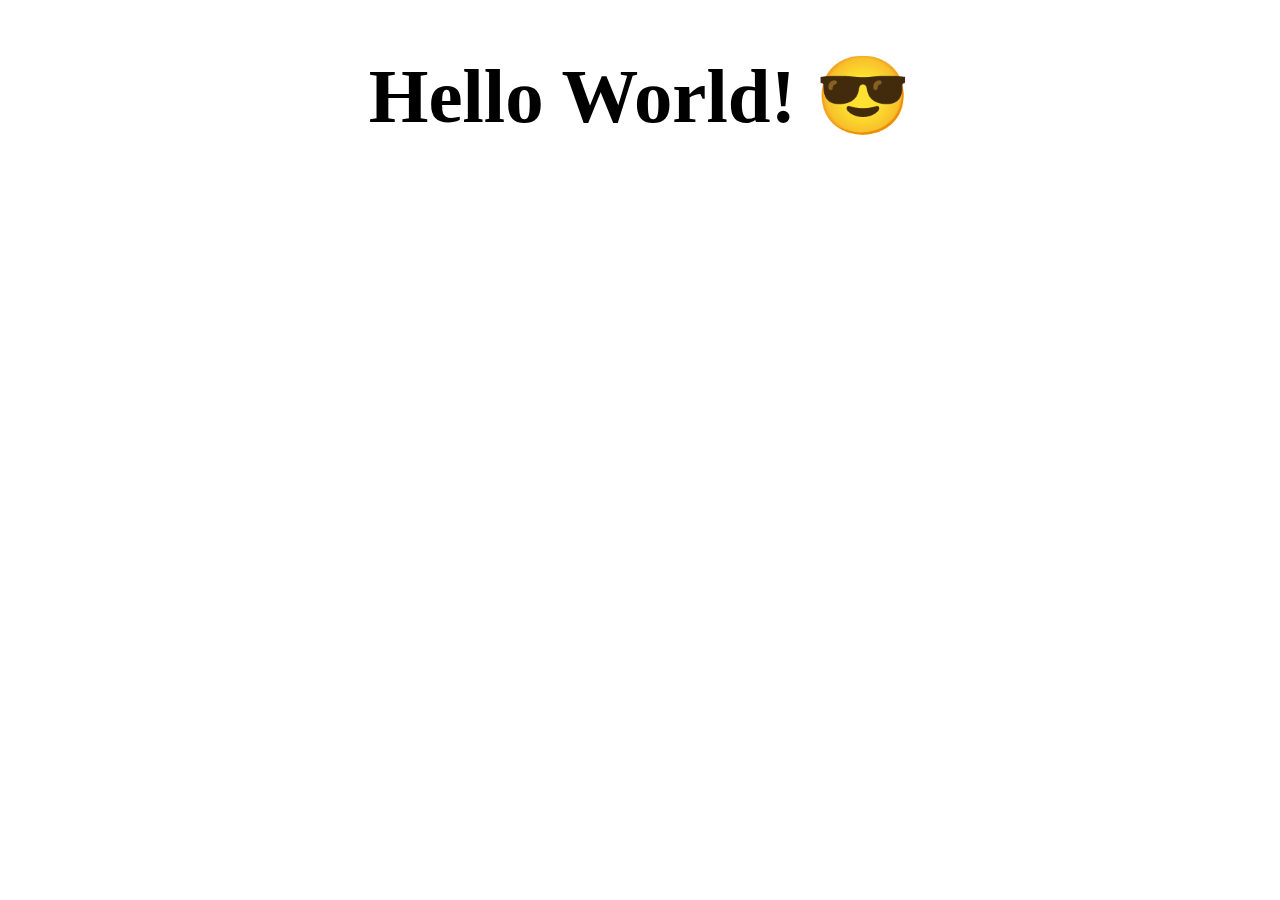
==== index.html @ 34f6e418 "upd:Read me file" ====
<!DOCTYPE html>
<html lang="en">
<head>
    <meta charset="UTF-8">
    <meta name="viewport" content="width=device-width, initial-scale=1.0">
    <title>Mian Menu - ADSO2847431</title>
    <style>
        h1 {
            text-align: center;
            zoom: 2.4;
        }
    </style>
</head>
<body>
    <h1>Hello World! 😎</h1>
</body>
</html>
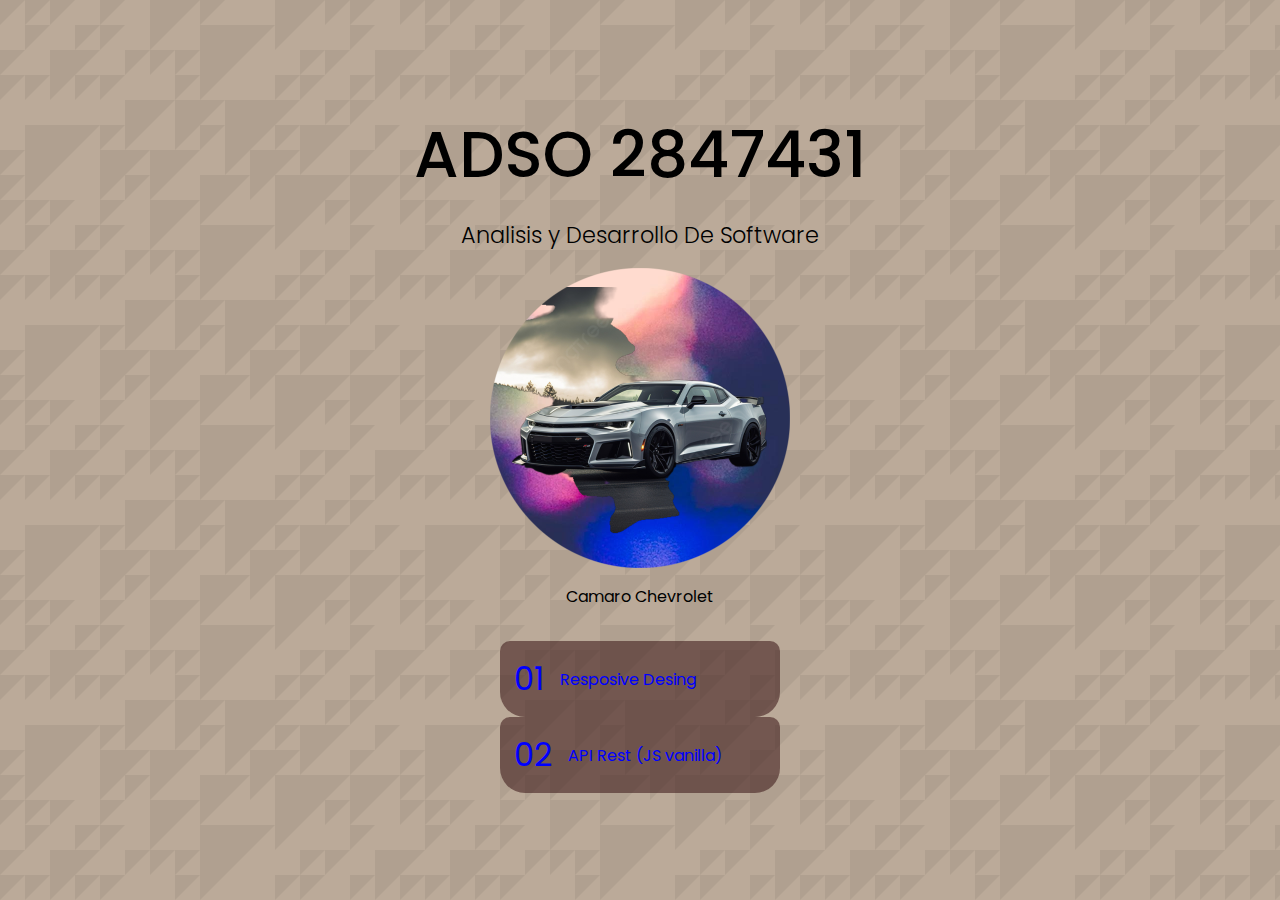
==== commit daa7d79f: "update: index file" ====
--- a/index.html
+++ b/index.html
@@ -3,15 +3,33 @@
 <head>
     <meta charset="UTF-8">
     <meta name="viewport" content="width=device-width, initial-scale=1.0">
-    <title>Mian Menu - ADSO2847431</title>
-    <style>
-        h1 {
-            text-align: center;
-            zoom: 2.4;
-        }
-    </style>
+    <link rel="stylesheet" href="css/master.css">
+    <title>Main Menu - ADSO 2847431</title>
+    
 </head>
-<body>
-    <h1>Hello World! 😎</h1>
+<body class="menu">
+   
+   <!--main>(header>h1+h2)+(menu>a*5)--> 
+
+    <main>
+        <header>
+            <h1>ADSO 2847431</h1>
+            <H2>Analisis y Desarrollo De Software</H2>
+           <img src="imagenes/profile-pic (2).png" width="300px">
+            <h3>Camaro Chevrolet</h3>
+        </header>
+
+        <menu>
+            <a href="#">
+                <span>01</span>
+                Resposive Desing
+            </a>
+
+            <a href="#">
+                <span>02</span>
+                API Rest (JS vanilla)
+            </a>
+        </menu>
+    </main>
 </body>
 </html>--- a/css/master.css
+++ b/css/master.css
@@ -0,0 +1,148 @@
+/* - - - - - - - - - - - - */
+/* F O N T S */
+/* - - - - - - - - - - - - */
+@import url('https://fonts.googleapis.com/css2?family=Poppins:wght@100;200;300;400;500;600;700;800;900&display=swap');
+
+
+
+/* - - - - - - - - - - - - */
+/* V A R I A B L E S */
+/* - - - - - - - - - - - - */
+:root{
+    --color-pri: #0f0;
+    --color-sec: #00f;
+    --ffamily: Poppins, sans-serif;
+}
+
+/* - - - - - - - - - - - - */
+/* R E S E T */
+/* - - - - - - - - - - - - */
+*, *::before, *::after{
+    box-sizing: border-box; 
+}
+
+*{
+    margin: 0; 
+    padding: 0; 
+}
+
+ul[role='list'], ol[role='list']{
+    list-style: none; 
+}
+
+html:focus-within{
+    scroll-behavior: smooth; 
+}
+
+a:not([class]){
+    text-decoration-skip-ink: auto; 
+}
+
+img, picture, svg, video, canvas{
+    max-width: 100%;
+    height: auto; 
+    vertical-align: middle; 
+    font-style: italic; 
+    background-repeat: no-repeat; 
+    background-size: cover;
+}
+
+input, button, textarea, select{
+    font: inherit; 
+}
+
+@media (prefers-reduced-motion: reduce){
+    html:focus-within {
+        scroll-behavior: auto;
+    }
+    *, *::before, *::after {
+        animation-duration: 0.01ms !important;
+        animation-iteration-count: 1 !important;
+        transition-duration: 0.01ms !important;
+        scroll-behavior: auto !important;
+        transition: none;
+    }
+}
+
+body, html{
+    height: 100%; 
+    scroll-behavior: smooth; 
+}
+
+
+/* - - - - - - - - - - - - */
+/* G E N E R A L */
+/* - - - - - - - - - - - - */
+body{
+    font-family: var(--ffamily);
+    display: flex;
+    justify-content: center;
+    align-items: center;
+    min-height: 100vh;
+}
+
+main{
+    display: flex;
+    flex-direction: column;
+    justify-content: center;
+    align-items: center;
+    gap: 2rem;
+    header{
+        display: flex;
+        flex-direction: column;
+        align-items: center;
+        justify-content: center;
+        gap: 1rem;
+        h1{
+            font-size: 4rem;
+            font-weight: 500;
+            text-align: center;
+        }
+        h2{
+            font-size: 1.4rem;
+            font-weight: 300;
+            text-align: center;
+        }
+        h3 {font-size: 1rem;
+            font-weight: 400;
+
+    }
+    
+
+
+    }
+    menu{
+        display:flex;
+        flex-direction:column;
+        align-items: center;
+        gap: 1.2rem;
+        a:is(:link, :visited){
+            border-radius: 10px 10px 25px 25px;
+            background-color: rgba(66, 31, 31, 0.6);
+            color: var(--color-sec);
+            display: flex;
+            align-items: center;            
+            gap: 1rem;
+            text-decoration: none;
+            padding: 14px;
+            transition: all 0.4 ease-in-out;
+            width: 280px;
+            span {
+                font-size: 2rem;
+            }
+        }
+        a:is(hover){
+            background-color: white;
+            transform: scale(1.02) translate(4px);
+
+        }
+       }
+}
+
+/* - - - - - - - - - - - - */
+/* M A I N M E N U */
+/* - - - - - - - - - - - - */
+body.menu {
+    background-color: #bbaa99;
+background-image: url("data:image/svg+xml,%3Csvg xmlns='http://www.w3.org/2000/svg' width='400' height='200' viewBox='0 0 160 80'%3E%3Cg fill='%23B0A090' %3E%3Cpolygon points='0 10 0 0 10 0'/%3E%3Cpolygon points='0 40 0 30 10 30'/%3E%3Cpolygon points='0 30 0 20 10 20'/%3E%3Cpolygon points='0 70 0 60 10 60'/%3E%3Cpolygon points='0 80 0 70 10 70'/%3E%3Cpolygon points='50 80 50 70 60 70'/%3E%3Cpolygon points='10 20 10 10 20 10'/%3E%3Cpolygon points='10 40 10 30 20 30'/%3E%3Cpolygon points='20 10 20 0 30 0'/%3E%3Cpolygon points='10 10 10 0 20 0'/%3E%3Cpolygon points='30 20 30 10 40 10'/%3E%3Cpolygon points='20 20 20 40 40 20'/%3E%3Cpolygon points='40 10 40 0 50 0'/%3E%3Cpolygon points='40 20 40 10 50 10'/%3E%3Cpolygon points='40 40 40 30 50 30'/%3E%3Cpolygon points='30 40 30 30 40 30'/%3E%3Cpolygon points='40 60 40 50 50 50'/%3E%3Cpolygon points='50 30 50 20 60 20'/%3E%3Cpolygon points='40 60 40 80 60 60'/%3E%3Cpolygon points='50 40 50 60 70 40'/%3E%3Cpolygon points='60 0 60 20 80 0'/%3E%3Cpolygon points='70 30 70 20 80 20'/%3E%3Cpolygon points='70 40 70 30 80 30'/%3E%3Cpolygon points='60 60 60 80 80 60'/%3E%3Cpolygon points='80 10 80 0 90 0'/%3E%3Cpolygon points='70 40 70 60 90 40'/%3E%3Cpolygon points='80 60 80 50 90 50'/%3E%3Cpolygon points='60 30 60 20 70 20'/%3E%3Cpolygon points='80 70 80 80 90 80 100 70'/%3E%3Cpolygon points='80 10 80 40 110 10'/%3E%3Cpolygon points='110 40 110 30 120 30'/%3E%3Cpolygon points='90 40 90 70 120 40'/%3E%3Cpolygon points='10 50 10 80 40 50'/%3E%3Cpolygon points='110 60 110 50 120 50'/%3E%3Cpolygon points='100 60 100 80 120 60'/%3E%3Cpolygon points='110 0 110 20 130 0'/%3E%3Cpolygon points='120 30 120 20 130 20'/%3E%3Cpolygon points='130 10 130 0 140 0'/%3E%3Cpolygon points='130 30 130 20 140 20'/%3E%3Cpolygon points='120 40 120 30 130 30'/%3E%3Cpolygon points='130 50 130 40 140 40'/%3E%3Cpolygon points='120 50 120 70 140 50'/%3E%3Cpolygon points='110 70 110 80 130 80 140 70'/%3E%3Cpolygon points='140 10 140 0 150 0'/%3E%3Cpolygon points='140 20 140 10 150 10'/%3E%3Cpolygon points='140 40 140 30 150 30'/%3E%3Cpolygon points='140 50 140 40 150 40'/%3E%3Cpolygon points='140 70 140 60 150 60'/%3E%3Cpolygon points='150 20 150 40 160 30 160 20'/%3E%3Cpolygon points='150 60 150 50 160 50'/%3E%3Cpolygon points='140 70 140 80 150 80 160 70'/%3E%3C/g%3E%3C/svg%3E");
+}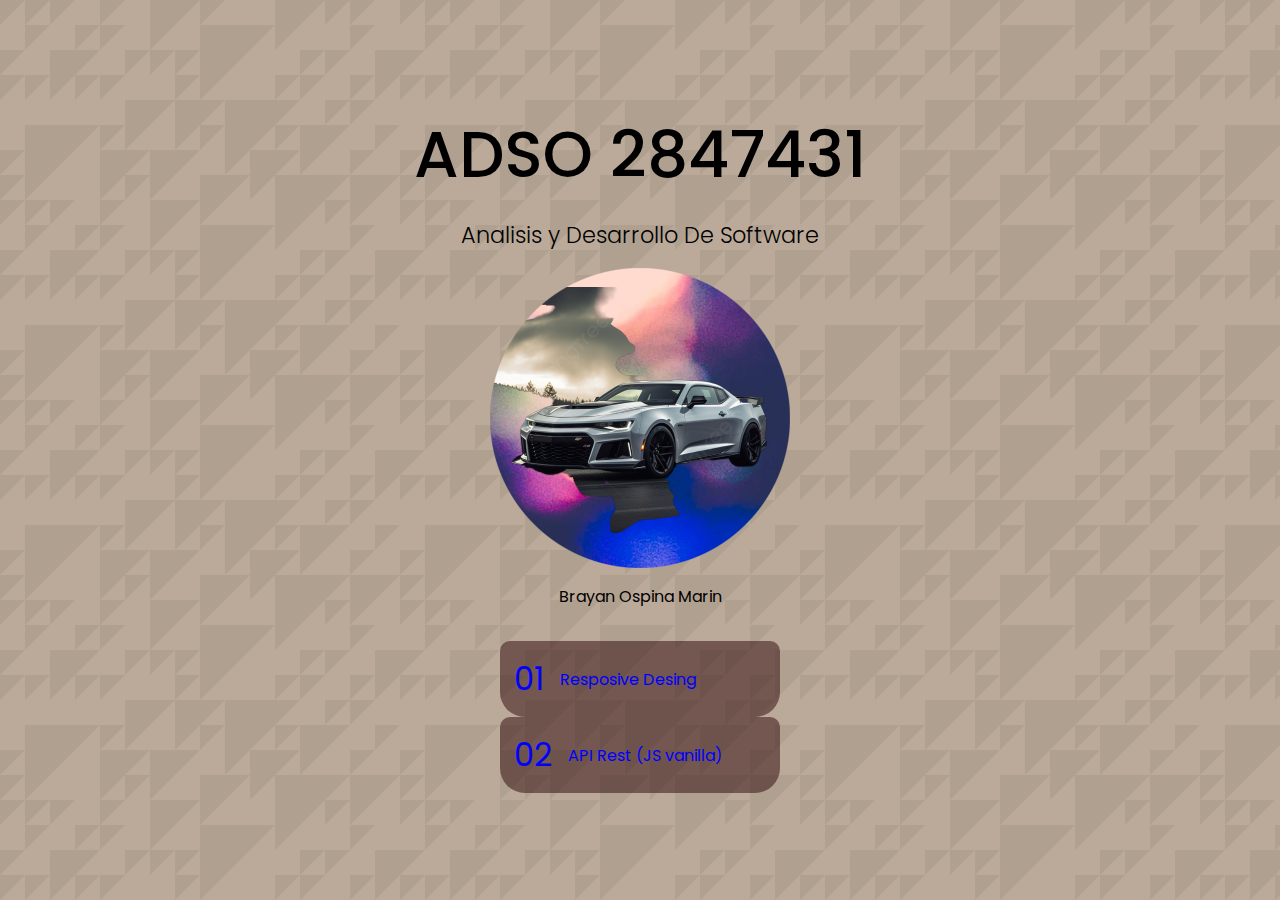
==== commit 3e1c225e: "update: index" ====
--- a/index.html
+++ b/index.html
@@ -16,7 +16,7 @@
             <h1>ADSO 2847431</h1>
             <H2>Analisis y Desarrollo De Software</H2>
            <img src="imagenes/profile-pic (2).png" width="300px">
-            <h3>Camaro Chevrolet</h3>
+            <h3>Brayan Ospina Marin</h3>
         </header>
 
         <menu>
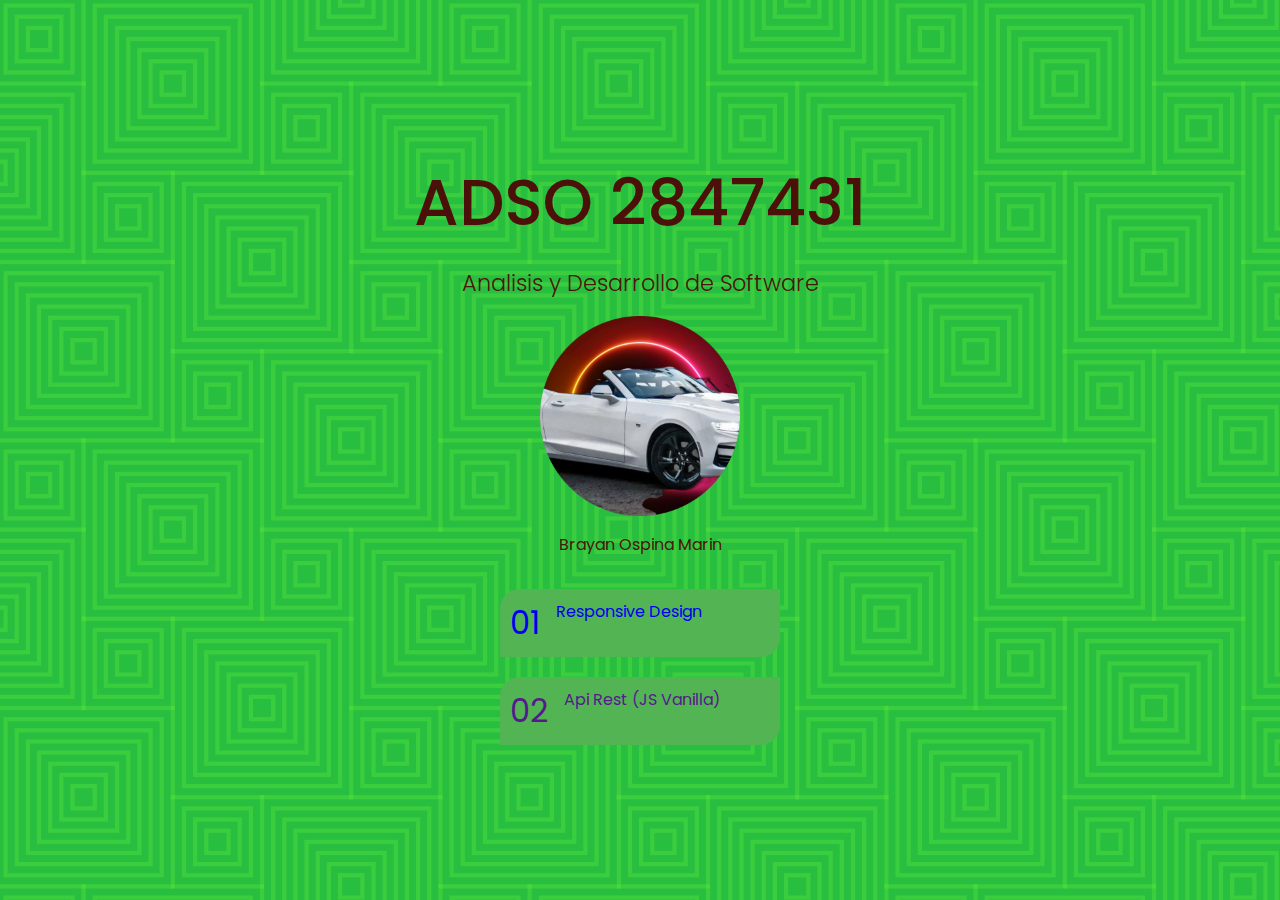
==== commit 360fa2e0: "Add files via upload" ====
--- a/index.html
+++ b/index.html
@@ -1,35 +1,31 @@
-<!DOCTYPE html>
-<html lang="en">
-<head>
-    <meta charset="UTF-8">
-    <meta name="viewport" content="width=device-width, initial-scale=1.0">
-    <link rel="stylesheet" href="css/master.css">
-    <title>Main Menu - ADSO 2847431</title>
-    
-</head>
-<body class="menu">
-   
-   <!--main>(header>h1+h2)+(menu>a*5)--> 
-
-    <main>
-        <header>
-            <h1>ADSO 2847431</h1>
-            <H2>Analisis y Desarrollo De Software</H2>
-           <img src="imagenes/profile-pic (2).png" width="300px">
-            <h3>Brayan Ospina Marin</h3>
-        </header>
-
-        <menu>
-            <a href="#">
-                <span>01</span>
-                Resposive Desing
-            </a>
-
-            <a href="#">
-                <span>02</span>
-                API Rest (JS vanilla)
-            </a>
-        </menu>
-    </main>
-</body>
+<!DOCTYPE html>
+<html lang="en">
+
+<head>
+    <meta charset="UTF-8">
+    <meta name="viewport" content="width=device-width, initial-scale=1.0">
+    <title>Document</title>
+    <link rel="stylesheet" href="master.css">
+</head>
+
+<body class="menu">
+    <main>
+        <header>
+            <h1>ADSO 2847431</h1>
+            <h2>Analisis y Desarrollo de Software</h2>
+            <img src="profile-pic.png" alt="">
+            <h3>Brayan Ospina Marin</h3>
+
+        </header>
+        <menu>
+            <a href="01-responsive-design/01_wireframe.html">
+                <span>01</span> Responsive Design
+            </a>
+            <a href="">
+                <span>02</span> Api Rest (JS Vanilla)
+            </a>
+        </menu>
+    </main>
+</body>
+
 </html>--- a/master.css
+++ b/master.css
@@ -0,0 +1,177 @@
+/* - - - - - - - - - - - - - - - - */
+/* F O N T */
+/* - - - - - - - - - - - - - - - - */
+@import url('https://fonts.googleapis.com/css2?family=Poppins:ital,wght@0,100;0,200;0,300;0,400;0,500;0,600;0,700;0,800;0,900;1,100;1,200; 1,300;1,400;1,500;1,600;1,700;1,800;1,900&display=swap');
+/* - - - - - - - - - - - - - - - - */
+/* V A R I A B L E S */
+/* - - - - - - - - - - - - - - - - */
+:root{
+    --color-pri: #0f0;
+    --color-sec: #00f;
+    --font-family: Poppins, sans-serif;
+}
+/* - - - - - - - - - - - - - - - - */
+/* R E S E T */
+/* - - - - - - - - - - - - - - - - */
+*, *::before, *::after{
+    box-sizing: border-box; 
+}
+
+*{
+    margin: 0; 
+    padding: 0; 
+}
+
+ul[role='list'], ol[role='list']{
+    list-style: none; 
+}
+
+html:focus-within{
+    scroll-behavior: smooth; 
+}
+
+a:not([class]){
+    text-decoration-skip-ink: auto; 
+}
+
+img, picture, svg, video, canvas{
+    max-width: 100%;
+    height: auto; 
+    vertical-align: middle; 
+    font-style: italic; 
+    background-repeat: no-repeat; 
+    background-size: cover;
+}
+
+input, button, textarea, select{
+    font: inherit; 
+}
+
+@media (prefers-reduced-motion: reduce){
+    html:focus-within {
+        scroll-behavior: auto;
+    }
+    *, *::before, *::after {
+        animation-duration: 0.01ms !important;
+        animation-iteration-count: 1 !important;
+        transition-duration: 0.01ms !important;
+        scroll-behavior: auto !important;
+        transition: none;
+    }
+}
+
+body, html{
+    height: 100%; 
+    scroll-behavior: smooth; 
+}
+/* - - - - - - - - - - - - - - - - */
+/* G E N E R A L */
+/* - - - - - - - - - - - - - - - - */
+body{
+    color: #4d0907f6;
+    font-family: var(--font-family);
+    display: flex;
+    justify-content: center;
+    align-items: center;
+    min-width: 100vh;
+}
+nav{
+    border: 2px solid #fff9;
+    border-radius: 4px;
+    padding: 10px;
+    position: fixed;
+    top: 20px;
+    left: 20px;
+    transition: all 0.4s ease-in-out;
+    a:is(:link, :visited) {
+       
+        svg{
+            opacity: .8;
+            height: 32px;
+            width: 32px;
+        }
+    }
+    
+}
+nav:is(:hover) {
+    background-color: #000;
+    transform: translateX(-4px);
+
+}
+main{
+    display: flex;
+    flex-direction: column;
+    justify-content: center;
+    align-items: center;
+    gap: 2em;
+    header {
+        display: flex;
+        flex-direction: column;
+        justify-content: center;
+        align-items: center;
+        gap: 1em;
+        h1 {
+            font-size: 4rem;
+            font-weight: 500;
+            text-align: center;
+        }
+        h2 {
+            font-size: 1.4rem;
+            font-weight: 300;
+            text-align: center;
+        }
+        h3 {
+            font-size: 1rem;
+            font-weight: 400;
+            text-align: center;
+        }
+        img { 
+            width: 200px;  
+            align-content: center; 
+        }
+    }
+    menu {
+        display: flex;
+        flex-direction: column;
+        align-items: center;
+        gap: 1.2em;
+        a:is(:link, :visited) {
+            border-radius: 20px 0 20px 0;
+            background-color: rgb(83, 180, 83);
+            display: flex;
+            gap: 1rem;
+            text-decoration: none;
+            padding: 10px;
+            transition: all 0.4s ease-in-out;
+            width: 280px;
+            span {
+                font-size: 2rem;
+            }
+        }
+        a:is(:hover) {
+            background-color: #056334;
+            transform: scale(1.02);
+        }
+    }
+}
+/* - - - - - - - - - - - - - - - - */
+/* M A I N M E N U */
+/* - - - - - - - - - - - - - - - - */
+body.menu{
+    background-color: #11aa44;
+    background-image: url("data:image/svg+xml,%3Csvg xmlns='http://www.w3.org/2000/svg' width='446' height='446' viewBox='0 0 200 200'%3E%3Cg fill='none' stroke='%237F3' stroke-width='6.9' stroke-opacity='0.23'%3E%3Crect x='-40' y='40' width='75' height='75'/%3E%3Crect x='-35' y='45' width='65' height='65'/%3E%3Crect x='-30' y='50' width='55' height='55'/%3E%3Crect x='-25' y='55' width='45' height='45'/%3E%3Crect x='-20' y='60' width='35' height='35'/%3E%3Crect x='-15' y='65' width='25' height='25'/%3E%3Crect x='-10' y='70' width='15' height='15'/%3E%3Crect x='-5' y='75' width='5' height='5'/%3E%3Crect width='35' height='35'/%3E%3Crect x='5' y='5' width='25' height='25'/%3E%3Crect x='10' y='10' width='15' height='15'/%3E%3Crect x='15' y='15' width='5' height='5'/%3E%3Crect x='40' width='75' height='75'/%3E%3Crect x='45' y='5' width='65' height='65'/%3E%3Crect x='50' y='10' width='55' height='55'/%3E%3Crect x='55' y='15' width='45' height='45'/%3E%3Crect x='60' y='20' width='35' height='35'/%3E%3Crect x='65' y='25' width='25' height='25'/%3E%3Crect x='70' y='30' width='15' height='15'/%3E%3Crect x='75' y='35' width='5' height='5'/%3E%3Crect x='40' y='80' width='35' height='35'/%3E%3Crect x='45' y='85' width='25' height='25'/%3E%3Crect x='50' y='90' width='15' height='15'/%3E%3Crect x='55' y='95' width='5' height='5'/%3E%3Crect x='120' y='-40' width='75' height='75'/%3E%3Crect x='125' y='-35' width='65' height='65'/%3E%3Crect x='130' y='-30' width='55' height='55'/%3E%3Crect x='135' y='-25' width='45' height='45'/%3E%3Crect x='140' y='-20' width='35' height='35'/%3E%3Crect x='145' y='-15' width='25' height='25'/%3E%3Crect x='150' y='-10' width='15' height='15'/%3E%3Crect x='155' y='-5' width='5' height='5'/%3E%3Crect x='120' y='40' width='35' height='35'/%3E%3Crect x='125' y='45' width='25' height='25'/%3E%3Crect x='130' y='50' width='15' height='15'/%3E%3Crect x='135' y='55' width='5' height='5'/%3E%3Crect y='120' width='75' height='75'/%3E%3Crect x='5' y='125' width='65' height='65'/%3E%3Crect x='10' y='130' width='55' height='55'/%3E%3Crect x='15' y='135' width='45' height='45'/%3E%3Crect x='20' y='140' width='35' height='35'/%3E%3Crect x='25' y='145' width='25' height='25'/%3E%3Crect x='30' y='150' width='15' height='15'/%3E%3Crect x='35' y='155' width='5' height='5'/%3E%3Crect x='200' y='120' width='75' height='75'/%3E%3Crect x='40' y='200' width='75' height='75'/%3E%3Crect x='80' y='80' width='75' height='75'/%3E%3Crect x='85' y='85' width='65' height='65'/%3E%3Crect x='90' y='90' width='55' height='55'/%3E%3Crect x='95' y='95' width='45' height='45'/%3E%3Crect x='100' y='100' width='35' height='35'/%3E%3Crect x='105' y='105' width='25' height='25'/%3E%3Crect x='110' y='110' width='15' height='15'/%3E%3Crect x='115' y='115' width='5' height='5'/%3E%3Crect x='80' y='160' width='35' height='35'/%3E%3Crect x='85' y='165' width='25' height='25'/%3E%3Crect x='90' y='170' width='15' height='15'/%3E%3Crect x='95' y='175' width='5' height='5'/%3E%3Crect x='120' y='160' width='75' height='75'/%3E%3Crect x='125' y='165' width='65' height='65'/%3E%3Crect x='130' y='170' width='55' height='55'/%3E%3Crect x='135' y='175' width='45' height='45'/%3E%3Crect x='140' y='180' width='35' height='35'/%3E%3Crect x='145' y='185' width='25' height='25'/%3E%3Crect x='150' y='190' width='15' height='15'/%3E%3Crect x='155' y='195' width='5' height='5'/%3E%3Crect x='160' y='40' width='75' height='75'/%3E%3Crect x='165' y='45' width='65' height='65'/%3E%3Crect x='170' y='50' width='55' height='55'/%3E%3Crect x='175' y='55' width='45' height='45'/%3E%3Crect x='180' y='60' width='35' height='35'/%3E%3Crect x='185' y='65' width='25' height='25'/%3E%3Crect x='190' y='70' width='15' height='15'/%3E%3Crect x='195' y='75' width='5' height='5'/%3E%3Crect x='160' y='120' width='35' height='35'/%3E%3Crect x='165' y='125' width='25' height='25'/%3E%3Crect x='170' y='130' width='15' height='15'/%3E%3Crect x='175' y='135' width='5' height='5'/%3E%3Crect x='200' y='200' width='35' height='35'/%3E%3Crect x='200' width='35' height='35'/%3E%3Crect y='200' width='35' height='35'/%3E%3C/g%3E%3C/svg%3E");
+}
+/* - - - - - - - - - - - - - - - - */
+/* R E S P O N S I V E */
+/* - - - - - - - - - - - - - - - - */
+body.rdesign{
+    background-color: #487346;
+    background-image: url("data:image/svg+xml,%3Csvg xmlns='http://www.w3.org/2000/svg' width='204' height='204' viewBox='0 0 200 200'%3E%3Cg %3E%3Cpolygon fill='%234c8e43' points='100 57.1 64 93.1 71.5 100.6 100 72.1'/%3E%3Cpolygon fill='%236aac5f' points='100 57.1 100 72.1 128.6 100.6 136.1 93.1'/%3E%3Cpolygon fill='%234c8e43' points='100 163.2 100 178.2 170.7 107.5 170.8 92.4'/%3E%3Cpolygon fill='%236aac5f' points='100 163.2 29.2 92.5 29.2 107.5 100 178.2'/%3E%3Cpath fill='%2389CC7C' d='M100 21.8L29.2 92.5l70.7 70.7l70.7-70.7L100 21.8z M100 127.9L64.6 92.5L100 57.1l35.4 35.4L100 127.9z'/%3E%3Cpolygon fill='%23768c3a' points='0 157.1 0 172.1 28.6 200.6 36.1 193.1'/%3E%3Cpolygon fill='%2396ac58' points='70.7 200 70.8 192.4 63.2 200'/%3E%3Cpolygon fill='%23B6CC76' points='27.8 200 63.2 200 70.7 192.5 0 121.8 0 157.2 35.3 192.5'/%3E%3Cpolygon fill='%2396ac58' points='200 157.1 164 193.1 171.5 200.6 200 172.1'/%3E%3Cpolygon fill='%23768c3a' points='136.7 200 129.2 192.5 129.2 200'/%3E%3Cpolygon fill='%23B6CC76' points='172.1 200 164.6 192.5 200 157.1 200 157.2 200 121.8 200 121.8 129.2 192.5 136.7 200'/%3E%3Cpolygon fill='%23768c3a' points='129.2 0 129.2 7.5 200 78.2 200 63.2 136.7 0'/%3E%3Cpolygon fill='%23B6CC76' points='200 27.8 200 27.9 172.1 0 136.7 0 200 63.2 200 63.2'/%3E%3Cpolygon fill='%2396ac58' points='63.2 0 0 63.2 0 78.2 70.7 7.5 70.7 0'/%3E%3Cpolygon fill='%23B6CC76' points='0 63.2 63.2 0 27.8 0 0 27.8'/%3E%3C/g%3E%3C/svg%3E");
+
+    header {
+        h1 {
+            font-size: 3rem;
+        }
+    }
+}
+
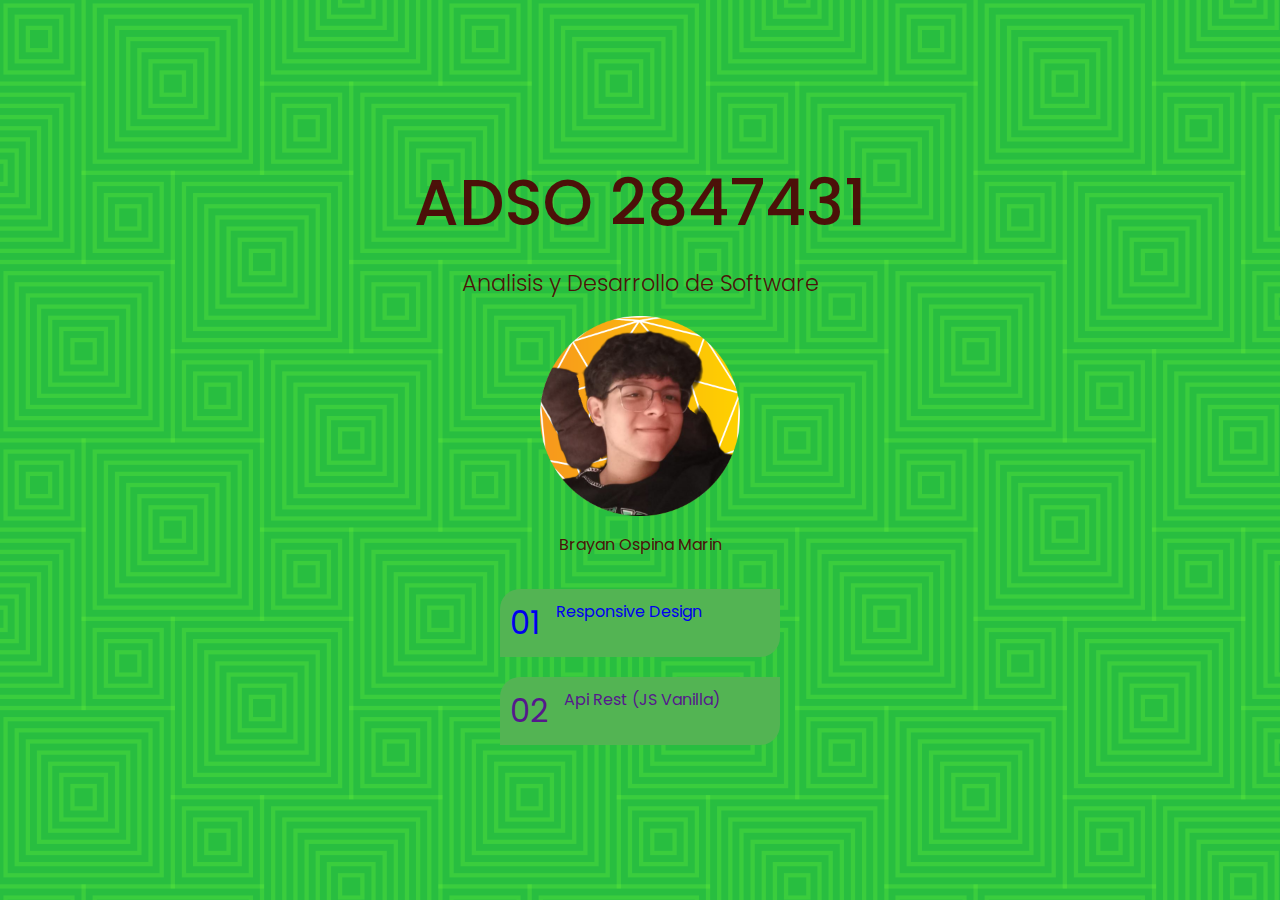
==== commit dcdf18a4: "Add files via upload" ====
--- a/index.html
+++ b/index.html
@@ -13,12 +13,12 @@
         <header>
             <h1>ADSO 2847431</h1>
             <h2>Analisis y Desarrollo de Software</h2>
-            <img src="profile-pic.png" alt="">
+            <img src="profile-pic (1).png" alt="">
             <h3>Brayan Ospina Marin</h3>
 
         </header>
         <menu>
-            <a href="01-responsive-design/01_wireframe.html">
+            <a href="01-responsive-design/index1.html">
                 <span>01</span> Responsive Design
             </a>
             <a href="">
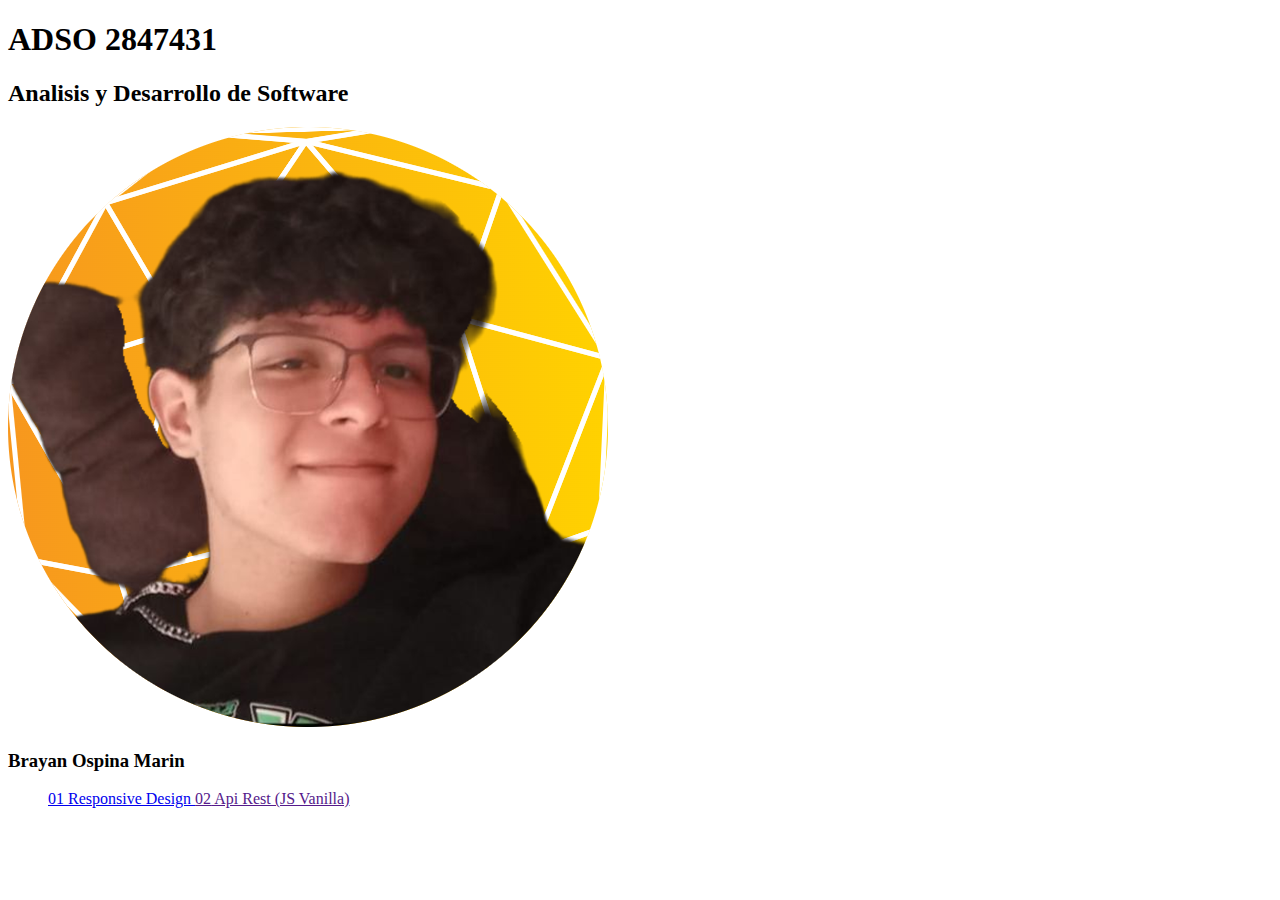
==== commit 2dca8032: "Add files via upload" ====
--- a/index.html
+++ b/index.html
@@ -5,7 +5,7 @@
     <meta charset="UTF-8">
     <meta name="viewport" content="width=device-width, initial-scale=1.0">
     <title>Document</title>
-    <link rel="stylesheet" href="master.css">
+    <link rel="stylesheet" href="../adso2847431/master.css">
 </head>
 
 <body class="menu">
@@ -18,7 +18,7 @@
 
         </header>
         <menu>
-            <a href="01-responsive-design/index1.html">
+            <a href="01-responsive-design/Responsive Desing.html">
                 <span>01</span> Responsive Design
             </a>
             <a href="">
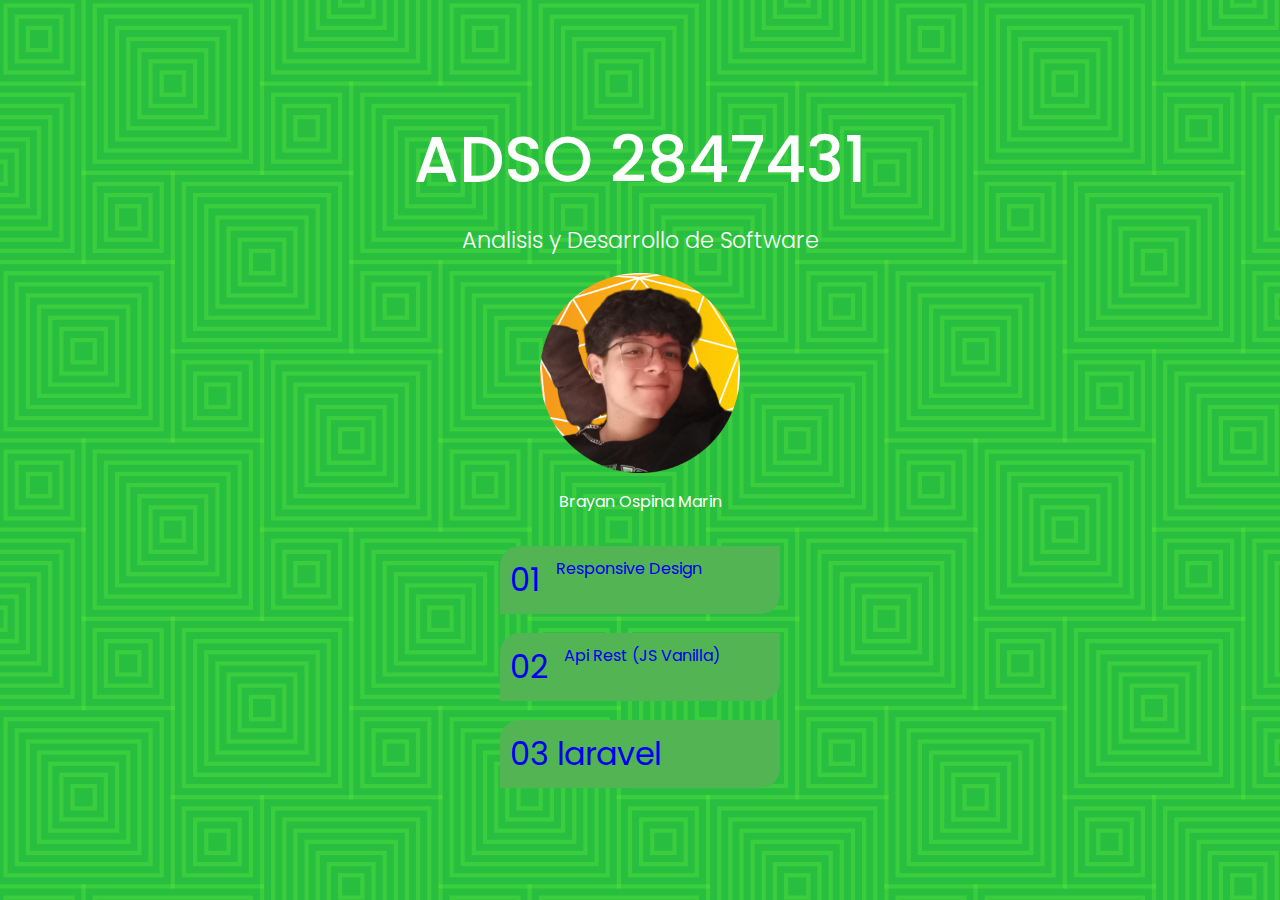
==== commit eeebf2ad: "Add files via upload" ====
--- a/index.html
+++ b/index.html
@@ -5,7 +5,7 @@
     <meta charset="UTF-8">
     <meta name="viewport" content="width=device-width, initial-scale=1.0">
     <title>Document</title>
-    <link rel="stylesheet" href="../adso2847431/master.css">
+    <link rel="stylesheet" href="css/master.css">
 </head>
 
 <body class="menu">
@@ -21,8 +21,11 @@
             <a href="01-responsive-design/Responsive Desing.html">
                 <span>01</span> Responsive Design
             </a>
-            <a href="">
+            <a href="02js-api/index.html">
                 <span>02</span> Api Rest (JS Vanilla)
+            </a>
+            <a href="http://127.0.0.1:8000">
+                <span>03 laravel</span> 
             </a>
         </menu>
     </main>
--- a/css/master.css
+++ b/css/master.css
@@ -0,0 +1,177 @@
+/* - - - - - - - - - - - - - - - - */
+/* F O N T */
+/* - - - - - - - - - - - - - - - - */
+@import url('https://fonts.googleapis.com/css2?family=Poppins:ital,wght@0,100;0,200;0,300;0,400;0,500;0,600;0,700;0,800;0,900;1,100;1,200; 1,300;1,400;1,500;1,600;1,700;1,800;1,900&display=swap');
+/* - - - - - - - - - - - - - - - - */
+/* V A R I A B L E S */
+/* - - - - - - - - - - - - - - - - */
+:root{
+    --color-pri: #0f0;
+    --color-sec: #00f;
+    --font-family: Poppins, sans-serif;
+}
+/* - - - - - - - - - - - - - - - - */
+/* R E S E T */
+/* - - - - - - - - - - - - - - - - */
+*, *::before, *::after{
+    box-sizing: border-box; 
+}
+
+*{
+    margin: 0; 
+    padding: 0; 
+}
+
+ul[role='list'], ol[role='list']{
+    list-style: none; 
+}
+
+html:focus-within{
+    scroll-behavior: smooth; 
+}
+
+a:not([class]){
+    text-decoration-skip-ink: auto; 
+}
+
+img, picture, svg, video, canvas{
+    max-width: 100%;
+    height: auto; 
+    vertical-align: middle; 
+    font-style: italic; 
+    background-repeat: no-repeat; 
+    background-size: cover;
+}
+
+input, button, textarea, select{
+    font: inherit; 
+}
+
+@media (prefers-reduced-motion: reduce){
+    html:focus-within {
+        scroll-behavior: auto;
+    }
+    *, *::before, *::after {
+        animation-duration: 0.01ms !important;
+        animation-iteration-count: 1 !important;
+        transition-duration: 0.01ms !important;
+        scroll-behavior: auto !important;
+        transition: none;
+    }
+}
+
+body, html{
+    height: 100%; 
+    scroll-behavior: smooth; 
+}
+/* - - - - - - - - - - - - - - - - */
+/* G E N E R A L */
+/* - - - - - - - - - - - - - - - - */
+body{
+    color: #fff;
+    font-family: var(--font-family);
+    display: flex;
+    justify-content: center;
+    flex-wrap: wrap;
+    align-items: center;
+    min-width: 100vh;
+}
+nav{
+    border: 2px solid #fff9;
+    border-radius: 4px;
+    padding: 10px;
+    position: fixed;
+    top: 20px;
+    left: 20px;
+    transition: all 0.4s ease-in-out;
+    a:is(:link, :visited) {
+       
+        svg{
+            opacity: .8;
+            height: 32px;
+            width: 32px;
+        }
+    }
+    
+}
+nav:is(:hover) {
+    background-color: #000;
+    transform: translateX(-4px);
+
+}
+main{
+    display: flex;
+    flex-direction: column;
+    justify-content: center;
+    align-items: center;
+    gap: 2em;
+    header {
+        display: flex;
+        flex-direction: column;
+        justify-content: center;
+        align-items: center;
+        gap: 1em;
+        h1 {
+            font-size: 4rem;
+            font-weight: 500;
+            text-align: center;
+        }
+        h2 {
+            font-size: 1.4rem;
+            font-weight: 300;
+            text-align: center;
+        }
+        h3 {
+            font-size: 1rem;
+            font-weight: 400;
+            text-align: center;
+        }
+        img { 
+            width: 200px;  
+            align-content: center; 
+        }
+    }
+    menu {
+        display: flex;
+        flex-direction: column;
+        align-items: center;
+        gap: 1.2em;
+        a:is(:link, :visited) {
+            border-radius: 20px 0 20px 0;
+            background-color: rgb(83, 180, 83);
+            display: flex;
+            gap: 1rem;
+            text-decoration: none;
+            padding: 10px;
+            transition: all 0.4s ease-in-out;
+            width: 280px;
+            span {
+                font-size: 2rem;
+            }
+        }
+        a:is(:hover) {
+            background-color: #056334;
+            transform: scale(1.02);
+        }
+    }
+}
+/* - - - - - - - - - - - - - - - - */
+/* M A I N M E N U */
+/* - - - - - - - - - - - - - - - - */
+body.menu{
+    background-color: #11aa44;
+    background-image: url("data:image/svg+xml,%3Csvg xmlns='http://www.w3.org/2000/svg' width='446' height='446' viewBox='0 0 200 200'%3E%3Cg fill='none' stroke='%237F3' stroke-width='6.9' stroke-opacity='0.23'%3E%3Crect x='-40' y='40' width='75' height='75'/%3E%3Crect x='-35' y='45' width='65' height='65'/%3E%3Crect x='-30' y='50' width='55' height='55'/%3E%3Crect x='-25' y='55' width='45' height='45'/%3E%3Crect x='-20' y='60' width='35' height='35'/%3E%3Crect x='-15' y='65' width='25' height='25'/%3E%3Crect x='-10' y='70' width='15' height='15'/%3E%3Crect x='-5' y='75' width='5' height='5'/%3E%3Crect width='35' height='35'/%3E%3Crect x='5' y='5' width='25' height='25'/%3E%3Crect x='10' y='10' width='15' height='15'/%3E%3Crect x='15' y='15' width='5' height='5'/%3E%3Crect x='40' width='75' height='75'/%3E%3Crect x='45' y='5' width='65' height='65'/%3E%3Crect x='50' y='10' width='55' height='55'/%3E%3Crect x='55' y='15' width='45' height='45'/%3E%3Crect x='60' y='20' width='35' height='35'/%3E%3Crect x='65' y='25' width='25' height='25'/%3E%3Crect x='70' y='30' width='15' height='15'/%3E%3Crect x='75' y='35' width='5' height='5'/%3E%3Crect x='40' y='80' width='35' height='35'/%3E%3Crect x='45' y='85' width='25' height='25'/%3E%3Crect x='50' y='90' width='15' height='15'/%3E%3Crect x='55' y='95' width='5' height='5'/%3E%3Crect x='120' y='-40' width='75' height='75'/%3E%3Crect x='125' y='-35' width='65' height='65'/%3E%3Crect x='130' y='-30' width='55' height='55'/%3E%3Crect x='135' y='-25' width='45' height='45'/%3E%3Crect x='140' y='-20' width='35' height='35'/%3E%3Crect x='145' y='-15' width='25' height='25'/%3E%3Crect x='150' y='-10' width='15' height='15'/%3E%3Crect x='155' y='-5' width='5' height='5'/%3E%3Crect x='120' y='40' width='35' height='35'/%3E%3Crect x='125' y='45' width='25' height='25'/%3E%3Crect x='130' y='50' width='15' height='15'/%3E%3Crect x='135' y='55' width='5' height='5'/%3E%3Crect y='120' width='75' height='75'/%3E%3Crect x='5' y='125' width='65' height='65'/%3E%3Crect x='10' y='130' width='55' height='55'/%3E%3Crect x='15' y='135' width='45' height='45'/%3E%3Crect x='20' y='140' width='35' height='35'/%3E%3Crect x='25' y='145' width='25' height='25'/%3E%3Crect x='30' y='150' width='15' height='15'/%3E%3Crect x='35' y='155' width='5' height='5'/%3E%3Crect x='200' y='120' width='75' height='75'/%3E%3Crect x='40' y='200' width='75' height='75'/%3E%3Crect x='80' y='80' width='75' height='75'/%3E%3Crect x='85' y='85' width='65' height='65'/%3E%3Crect x='90' y='90' width='55' height='55'/%3E%3Crect x='95' y='95' width='45' height='45'/%3E%3Crect x='100' y='100' width='35' height='35'/%3E%3Crect x='105' y='105' width='25' height='25'/%3E%3Crect x='110' y='110' width='15' height='15'/%3E%3Crect x='115' y='115' width='5' height='5'/%3E%3Crect x='80' y='160' width='35' height='35'/%3E%3Crect x='85' y='165' width='25' height='25'/%3E%3Crect x='90' y='170' width='15' height='15'/%3E%3Crect x='95' y='175' width='5' height='5'/%3E%3Crect x='120' y='160' width='75' height='75'/%3E%3Crect x='125' y='165' width='65' height='65'/%3E%3Crect x='130' y='170' width='55' height='55'/%3E%3Crect x='135' y='175' width='45' height='45'/%3E%3Crect x='140' y='180' width='35' height='35'/%3E%3Crect x='145' y='185' width='25' height='25'/%3E%3Crect x='150' y='190' width='15' height='15'/%3E%3Crect x='155' y='195' width='5' height='5'/%3E%3Crect x='160' y='40' width='75' height='75'/%3E%3Crect x='165' y='45' width='65' height='65'/%3E%3Crect x='170' y='50' width='55' height='55'/%3E%3Crect x='175' y='55' width='45' height='45'/%3E%3Crect x='180' y='60' width='35' height='35'/%3E%3Crect x='185' y='65' width='25' height='25'/%3E%3Crect x='190' y='70' width='15' height='15'/%3E%3Crect x='195' y='75' width='5' height='5'/%3E%3Crect x='160' y='120' width='35' height='35'/%3E%3Crect x='165' y='125' width='25' height='25'/%3E%3Crect x='170' y='130' width='15' height='15'/%3E%3Crect x='175' y='135' width='5' height='5'/%3E%3Crect x='200' y='200' width='35' height='35'/%3E%3Crect x='200' width='35' height='35'/%3E%3Crect y='200' width='35' height='35'/%3E%3C/g%3E%3C/svg%3E");
+}
+/* - - - - - - - - - - - - - - - - */
+/* R E S P O N S I V E */
+/* - - - - - - - - - - - - - - - - */
+body.rdesign{
+    background-color: #487346;
+    background-image: url("data:image/svg+xml,%3Csvg xmlns='http://www.w3.org/2000/svg' width='204' height='204' viewBox='0 0 200 200'%3E%3Cg %3E%3Cpolygon fill='%234c8e43' points='100 57.1 64 93.1 71.5 100.6 100 72.1'/%3E%3Cpolygon fill='%236aac5f' points='100 57.1 100 72.1 128.6 100.6 136.1 93.1'/%3E%3Cpolygon fill='%234c8e43' points='100 163.2 100 178.2 170.7 107.5 170.8 92.4'/%3E%3Cpolygon fill='%236aac5f' points='100 163.2 29.2 92.5 29.2 107.5 100 178.2'/%3E%3Cpath fill='%2389CC7C' d='M100 21.8L29.2 92.5l70.7 70.7l70.7-70.7L100 21.8z M100 127.9L64.6 92.5L100 57.1l35.4 35.4L100 127.9z'/%3E%3Cpolygon fill='%23768c3a' points='0 157.1 0 172.1 28.6 200.6 36.1 193.1'/%3E%3Cpolygon fill='%2396ac58' points='70.7 200 70.8 192.4 63.2 200'/%3E%3Cpolygon fill='%23B6CC76' points='27.8 200 63.2 200 70.7 192.5 0 121.8 0 157.2 35.3 192.5'/%3E%3Cpolygon fill='%2396ac58' points='200 157.1 164 193.1 171.5 200.6 200 172.1'/%3E%3Cpolygon fill='%23768c3a' points='136.7 200 129.2 192.5 129.2 200'/%3E%3Cpolygon fill='%23B6CC76' points='172.1 200 164.6 192.5 200 157.1 200 157.2 200 121.8 200 121.8 129.2 192.5 136.7 200'/%3E%3Cpolygon fill='%23768c3a' points='129.2 0 129.2 7.5 200 78.2 200 63.2 136.7 0'/%3E%3Cpolygon fill='%23B6CC76' points='200 27.8 200 27.9 172.1 0 136.7 0 200 63.2 200 63.2'/%3E%3Cpolygon fill='%2396ac58' points='63.2 0 0 63.2 0 78.2 70.7 7.5 70.7 0'/%3E%3Cpolygon fill='%23B6CC76' points='0 63.2 63.2 0 27.8 0 0 27.8'/%3E%3C/g%3E%3C/svg%3E");
+
+    header {
+        h1 {
+            font-size: 3rem;
+        }
+    }
+}
